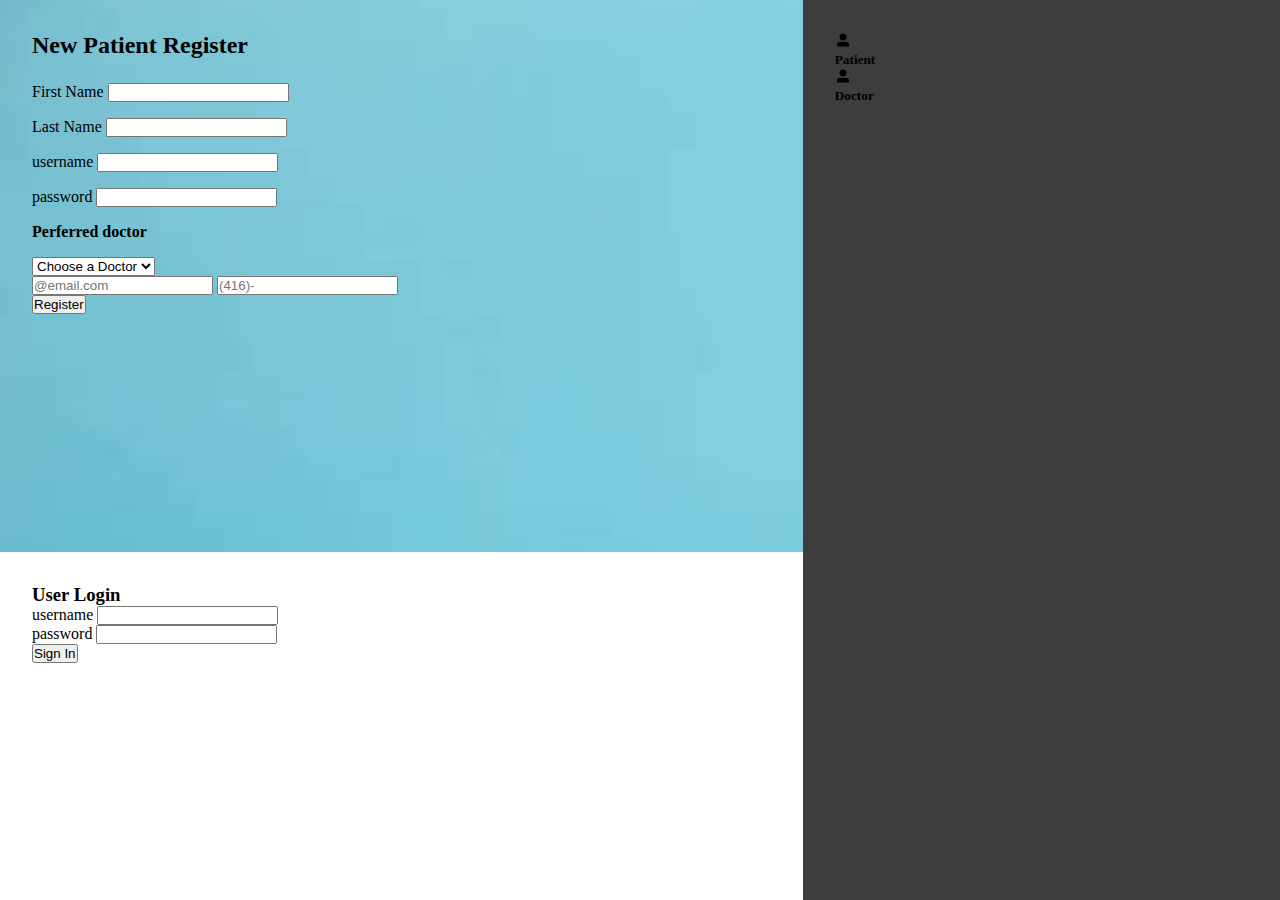
==== index.html @ 313c101a "Add files via upload" ====
<!DOCTYPE html>
<html lang="en">
  <head>
    <meta charset="UTF-8" />
    <meta name="viewport" content="width=device-width, initial-scale=1.0" />
    <title>Register Page</title>
    <link rel="stylesheet" href="/css/style.css" />
  </head>
  <body>
    <!-- register grid -->
    <div class="register-grid">
      <section class="register-form">
        <!-- Patient form -->
        <form action="" method="post" class="patient-form">
          <h2 class="formTitle">
            New <span class="bold">Patient</span> Register
          </h2>
          <div class="name-field">
            <div class="form-field">
              <label for="first_name">First Name</label>
              <input type="text" name="first_name" id="first_name" />
            </div>
            <div class="form-field">
              <label for="first_name">Last Name</label>
              <input type="text" name="last_name" id="last_name" />
            </div>
          </div>

          <div class="user-cred-field">
            <div class="form-field">
              <label for="username">username</label>
              <input type="text" name="username" id="username" required />
            </div>
            <div class="form-field">
              <label for="password">password</label>
              <input type="text" name="password" id="password" required />
            </div>
          </div>

          <aside class="perfered-doctor-container">
            <h4 class="aside-title">Perferred doctor</h4>
            <div class="select-menu">
              <select name="doctors" id="doctors" class="select-doctors">
                <option value="default">Choose a Doctor</option>
                <option value="doc1">Doctor 1</option>
                <option value="doc2">Doctor 2</option>
                <option value="doc3">Doctor 3</option>
              </select>

              <div class="misc-input">
                <input
                  type="email"
                  name="patient_email"
                  id="patient_email"
                  required
                  placeholder="@email.com"
                />

                <input
                  type="tel"
                  name="patient_phone_num"
                  id="patient_phone_num"
                  placeholder="(416)-"
                />
              </div>
            </div>
          </aside>

          <div class="register-btn-container">
            <button type="submit">Register</button>
          </div>
        </form>

        <!-- Doctor Form -->
        <form action="" method="post" class="doctor-form hide">
          <h2 class="formTitle">
            New <span class="bold">Doctor</span> Register
          </h2>
          <div class="name-field">
            <div class="form-field">
              <label for="first_name_doc">First Name</label>
              <input type="text" name="first_name_doc" id="first_name_doc" />
            </div>
            <div class="form-field">
              <label for="first_name_doc">Last Name</label>
              <input type="text" name="last_name_doc" id="last_name_doc" />
            </div>
          </div>

          <div class="user-cred-field">
            <div class="form-field">
              <label for="username_doc">username</label>
              <input type="text" name="username_doc" id="username_doc" />
            </div>
            <div class="form-field">
              <label for="password_doc">password</label>
              <input type="text" name="password_doc" id="password_doc" />
            </div>
          </div>

          <!-- Specific details about doctor -->
          <aside class="doc_details">
            <div class="misc-input">
              <input
                type="email"
                name="doc_email"
                id="doc_email"
                required
                placeholder="@email.com"
              />

              <input
                type="tel"
                name="doc_phone_num"
                id="doc_phone_num"
                placeholder="(647)-"
              />
            </div>
          </aside>

          <div class="register-btn-container">
            <button type="submit">Register</button>
          </div>
        </form>
      </section>

      <!-- Select User or  Patient-->
      <section class="side-bar">
        <div class="patient-icon-container">
          <svg
            class="patient-icon"
            xmlns="http://www.w3.org/2000/svg"
            width="1em"
            height="1em"
            viewBox="0 0 1024 1024"
          >
            <path
              fill="currentColor"
              d="M288 320a224 224 0 1 0 448 0a224 224 0 1 0-448 0m544 608H160a32 32 0 0 1-32-32v-96a160 160 0 0 1 160-160h448a160 160 0 0 1 160 160v96a32 32 0 0 1-32 32z"
            />
          </svg>
          <h5 class="sub-heading">Patient</h5>
        </div>

        <div class="doctor-icon-container">
          <svg
            class="doctor-icon"
            xmlns="http://www.w3.org/2000/svg"
            width="1em"
            height="1em"
            viewBox="0 0 1024 1024"
          >
            <path
              fill="currentColor"
              d="M288 320a224 224 0 1 0 448 0a224 224 0 1 0-448 0m544 608H160a32 32 0 0 1-32-32v-96a160 160 0 0 1 160-160h448a160 160 0 0 1 160 160v96a32 32 0 0 1-32 32z"
            />
          </svg>
          <h5 class="sub-heading">Doctor</h5>
        </div>
      </section>

      <!-- Login user page -->
      <section class="user-login">
        <h3 class="section-title">User Login</h3>
        <form action="" method="post">
          <div class="space-box">
            <label for="login_username">username</label>
            <input type="text" name="login_username" id="login_username" />
          </div>
          <div class="space-box">
            <label for="login_password">password</label>
            <input type="text" name="login_password" id="login_password" />
          </div>

          <div class="sign-in-container">
            <button type="submit" class="sign-in-btn">Sign In</button>
          </div>
        </form>
      </section>
    </div>
  </body>
</html>
---- css/style.css ----
/* start time 4:30 */

* {
  box-sizing: border-box;
  margin: 0;
  padding: 0;
}

/* main grid */
.register-grid {
  display: grid;
  height: 100vh;
  grid-template-areas:
    "Register Sidebar"
    "Login Sidebar";
}

h4 {
  margin-bottom: 1em;
}

.formTitle {
  margin-bottom: 1em;
}

.form-field {
  margin-bottom: 1em;
}

.register-form {
  grid-area: Register;
  padding: 2em;
}
.side-bar {
  grid-area: Sidebar;
  padding: 2em;
}
.user-login {
  grid-area: Login;
  padding: 2em;
}

/* hide doctor form on intial render */
.doctor-form.hide {
  display: none;
}

/* Apply backgrounds */
.register-form {
  background: url("../img/register-bg.png");
}
.side-bar {
  background: #3d3d3d;
}
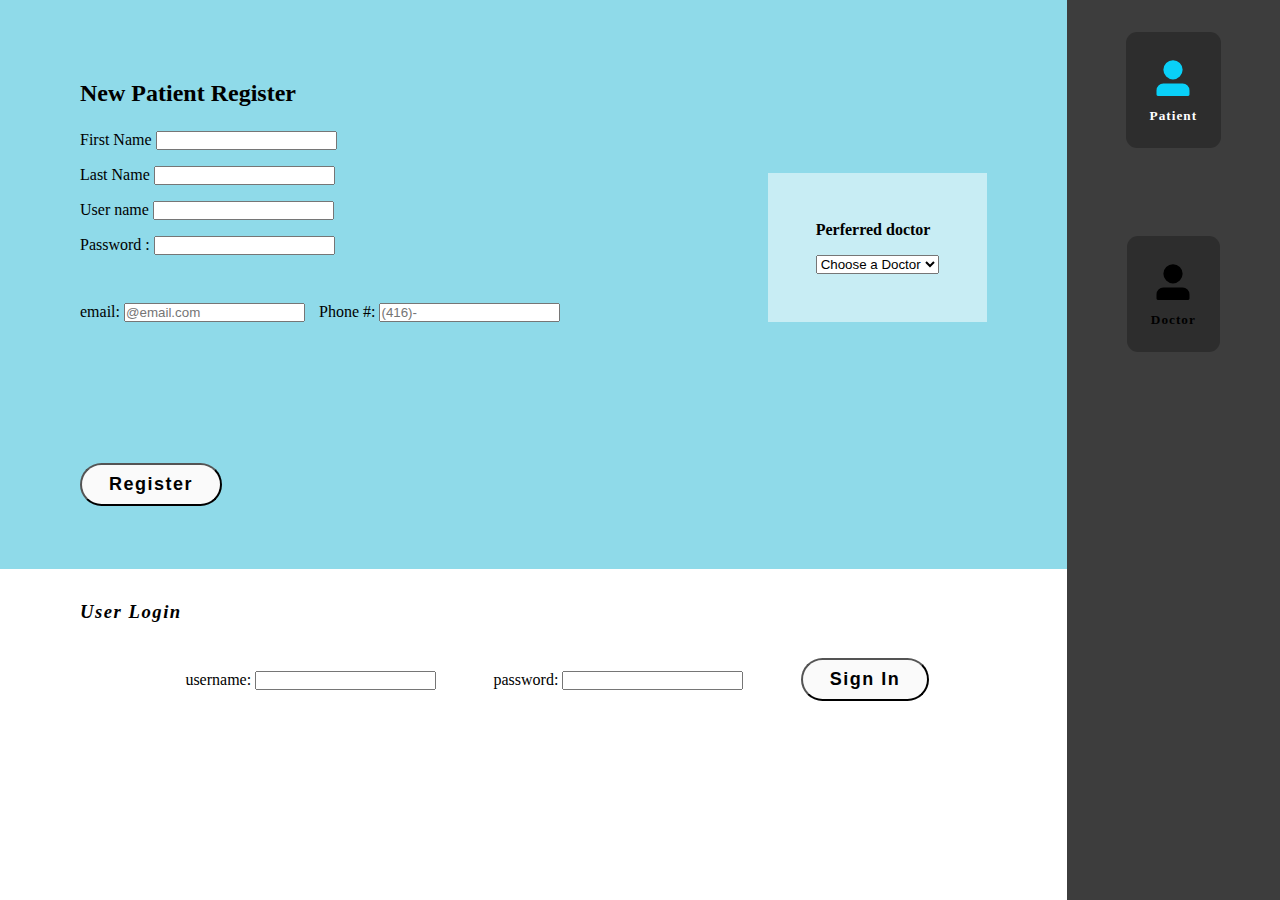
==== commit 60d65c69: "Add files via upload" ====
--- a/index.html
+++ b/index.html
@@ -12,62 +12,66 @@
       <section class="register-form">
         <!-- Patient form -->
         <form action="" method="post" class="patient-form">
-          <h2 class="formTitle">
-            New <span class="bold">Patient</span> Register
-          </h2>
-          <div class="name-field">
-            <div class="form-field">
-              <label for="first_name">First Name</label>
-              <input type="text" name="first_name" id="first_name" />
+          <div class="col-1">
+            <h2 class="formTitle">
+              New <span class="bold">Patient</span> Register
+            </h2>
+            <div class="name-field">
+              <div class="form-field">
+                <label for="first_name">First Name</label>
+                <input type="text" name="first_name" id="first_name" />
+              </div>
+              <div class="form-field">
+                <label for="first_name">Last Name</label>
+                <input type="text" name="last_name" id="last_name" />
+              </div>
             </div>
-            <div class="form-field">
-              <label for="first_name">Last Name</label>
-              <input type="text" name="last_name" id="last_name" />
+
+            <div class="user-cred-field">
+              <div class="form-field">
+                <label for="username">User name</label>
+                <input type="text" name="username" id="username" required />
+              </div>
+              <div class="form-field">
+                <label for="password">Password : </label>
+                <input type="text" name="password" id="password" required />
+              </div>
+            </div>
+
+            <div class="misc-input">
+              <label for="patient_email">email:</label>
+              <input
+                type="email"
+                name="patient_email"
+                id="patient_email"
+                required
+                placeholder="@email.com"
+              />
+              <label for="patient_phone_num">Phone #:</label>
+              <input
+                type="tel"
+                name="patient_phone_num"
+                id="patient_phone_num"
+                placeholder="(416)-"
+              />
             </div>
           </div>
 
-          <div class="user-cred-field">
-            <div class="form-field">
-              <label for="username">username</label>
-              <input type="text" name="username" id="username" required />
-            </div>
-            <div class="form-field">
-              <label for="password">password</label>
-              <input type="text" name="password" id="password" required />
-            </div>
+          <div class="col-2">
+            <aside class="perfered-doctor-container">
+              <h4 class="aside-title">Perferred doctor</h4>
+              <div class="select-menu">
+                <select name="doctors" id="doctors" class="select-doctors">
+                  <option value="default">Choose a Doctor</option>
+                  <!-- one default doctor now for simplicity -->
+                  <option value="doc1">Doctor 1</option>
+                </select>
+              </div>
+            </aside>
           </div>
 
-          <aside class="perfered-doctor-container">
-            <h4 class="aside-title">Perferred doctor</h4>
-            <div class="select-menu">
-              <select name="doctors" id="doctors" class="select-doctors">
-                <option value="default">Choose a Doctor</option>
-                <option value="doc1">Doctor 1</option>
-                <option value="doc2">Doctor 2</option>
-                <option value="doc3">Doctor 3</option>
-              </select>
-
-              <div class="misc-input">
-                <input
-                  type="email"
-                  name="patient_email"
-                  id="patient_email"
-                  required
-                  placeholder="@email.com"
-                />
-
-                <input
-                  type="tel"
-                  name="patient_phone_num"
-                  id="patient_phone_num"
-                  placeholder="(416)-"
-                />
-              </div>
-            </div>
-          </aside>
-
           <div class="register-btn-container">
-            <button type="submit">Register</button>
+            <button type="submit" class="register-btn">Register</button>
           </div>
         </form>
 
@@ -119,56 +123,60 @@
           </aside>
 
           <div class="register-btn-container">
-            <button type="submit">Register</button>
+            <button type="submit" class="register-btn">Register</button>
           </div>
         </form>
       </section>
 
       <!-- Select User or  Patient-->
       <section class="side-bar">
-        <div class="patient-icon-container">
-          <svg
-            class="patient-icon"
-            xmlns="http://www.w3.org/2000/svg"
-            width="1em"
-            height="1em"
-            viewBox="0 0 1024 1024"
-          >
-            <path
-              fill="currentColor"
-              d="M288 320a224 224 0 1 0 448 0a224 224 0 1 0-448 0m544 608H160a32 32 0 0 1-32-32v-96a160 160 0 0 1 160-160h448a160 160 0 0 1 160 160v96a32 32 0 0 1-32 32z"
-            />
-          </svg>
-          <h5 class="sub-heading">Patient</h5>
+        <div class="patient-icon-container icon-container">
+          <div class="bg-box">
+            <svg
+              class="patient-icon active sidebar-icon"
+              xmlns="http://www.w3.org/2000/svg"
+              width="1em"
+              height="1em"
+              viewBox="0 0 1024 1024"
+            >
+              <path
+                fill="currentColor"
+                d="M288 320a224 224 0 1 0 448 0a224 224 0 1 0-448 0m544 608H160a32 32 0 0 1-32-32v-96a160 160 0 0 1 160-160h448a160 160 0 0 1 160 160v96a32 32 0 0 1-32 32z"
+              />
+            </svg>
+            <h5 class="sub-heading active-text">Patient</h5>
+          </div>
         </div>
 
-        <div class="doctor-icon-container">
-          <svg
-            class="doctor-icon"
-            xmlns="http://www.w3.org/2000/svg"
-            width="1em"
-            height="1em"
-            viewBox="0 0 1024 1024"
-          >
-            <path
-              fill="currentColor"
-              d="M288 320a224 224 0 1 0 448 0a224 224 0 1 0-448 0m544 608H160a32 32 0 0 1-32-32v-96a160 160 0 0 1 160-160h448a160 160 0 0 1 160 160v96a32 32 0 0 1-32 32z"
-            />
-          </svg>
-          <h5 class="sub-heading">Doctor</h5>
+        <div class="doctor-icon-container icon-container">
+          <div class="bg-box">
+            <svg
+              class="doctor-icon sidebar-icon"
+              xmlns="http://www.w3.org/2000/svg"
+              width="1em"
+              height="1em"
+              viewBox="0 0 1024 1024"
+            >
+              <path
+                fill="currentColor"
+                d="M288 320a224 224 0 1 0 448 0a224 224 0 1 0-448 0m544 608H160a32 32 0 0 1-32-32v-96a160 160 0 0 1 160-160h448a160 160 0 0 1 160 160v96a32 32 0 0 1-32 32z"
+              />
+            </svg>
+            <h5 class="sub-heading">Doctor</h5>
+          </div>
         </div>
       </section>
 
       <!-- Login user page -->
       <section class="user-login">
         <h3 class="section-title">User Login</h3>
-        <form action="" method="post">
+        <form action="" method="post" class="user-login-container">
           <div class="space-box">
-            <label for="login_username">username</label>
+            <label for="login_username">username:</label>
             <input type="text" name="login_username" id="login_username" />
           </div>
           <div class="space-box">
-            <label for="login_password">password</label>
+            <label for="login_password">password:</label>
             <input type="text" name="login_password" id="login_password" />
           </div>
 
@@ -179,4 +187,5 @@
       </section>
     </div>
   </body>
+  <script src="./js/register.js"></script>
 </html>
--- a/css/style.css
+++ b/css/style.css
@@ -13,6 +13,7 @@
   grid-template-areas:
     "Register Sidebar"
     "Login Sidebar";
+  grid-template-columns: 5fr 1fr;
 }
 
 h4 {
@@ -30,6 +31,17 @@
 .register-form {
   grid-area: Register;
   padding: 2em;
+  position: relative;
+}
+.patient-form {
+  display: flex;
+  justify-content: space-between;
+  align-items: flex-end;
+}
+
+.register-btn-container {
+  position: absolute;
+  bottom: 11%;
 }
 .side-bar {
   grid-area: Sidebar;
@@ -47,8 +59,102 @@
 
 /* Apply backgrounds */
 .register-form {
-  background: url("../img/register-bg.png");
+  background: #8fdae9;
+  padding: 5em;
+  padding-bottom: 3em;
 }
 .side-bar {
   background: #3d3d3d;
 }
+
+.misc-input {
+  margin-top: 3em;
+}
+.misc-input input {
+  margin-right: 0.75em;
+}
+
+.perfered-doctor-container {
+  margin-top: 2em;
+  background: rgba(255, 255, 255, 0.509);
+  padding: 3em;
+  margin-left: 5em;
+}
+
+/* User login sytle */
+.user-login-container {
+  display: flex;
+  flex-direction: row;
+  padding: 3em;
+  padding-bottom: 0;
+  margin-bottom: 0;
+  justify-content: space-evenly;
+}
+.user-login {
+  margin-left: 5em;
+  padding-left: 0;
+  padding-bottom: 0;
+}
+.section-title {
+  letter-spacing: 1.5px;
+  font-style: italic;
+}
+
+/* sidebar styling */
+.icon-container {
+  display: flex;
+  flex-direction: column;
+  align-items: center;
+  letter-spacing: 1px;
+  font-weight: 400;
+  margin-bottom: 88px;
+}
+/* icon styling */
+.active {
+  color: #09d0f8;
+}
+.active-text {
+  color: white;
+}
+.sidebar-icon {
+  font-size: 44px;
+  margin-bottom: 8px;
+}
+.bg-box {
+  background: rgba(5, 5, 5, 0.272);
+  padding: 1.5em;
+  border-radius: 11px;
+  display: flex;
+  flex-direction: column;
+  align-items: center;
+}
+.bg-box:hover {
+  background: rgba(5, 5, 5, 0.5);
+}
+.bg-box:hover svg {
+  color: white;
+}
+
+/* button styles */
+.register-btn,
+.sign-in-btn {
+  display: inline-block;
+  background: rgb(250, 250, 250);
+  font-size: 18px;
+  padding: 0.5em 1.5em;
+  letter-spacing: 1.5px;
+  border-radius: 22px;
+  font-weight: 700;
+  cursor: pointer;
+}
+.sign-in-btn {
+  margin-top: -1em;
+}
+.register-btn:hover,
+.sign-in-btn:hover,
+.register-btn:focus,
+.sign-in-btn:focus {
+  scale: 1.123;
+}
+
+/* patient/doctor side tab */
